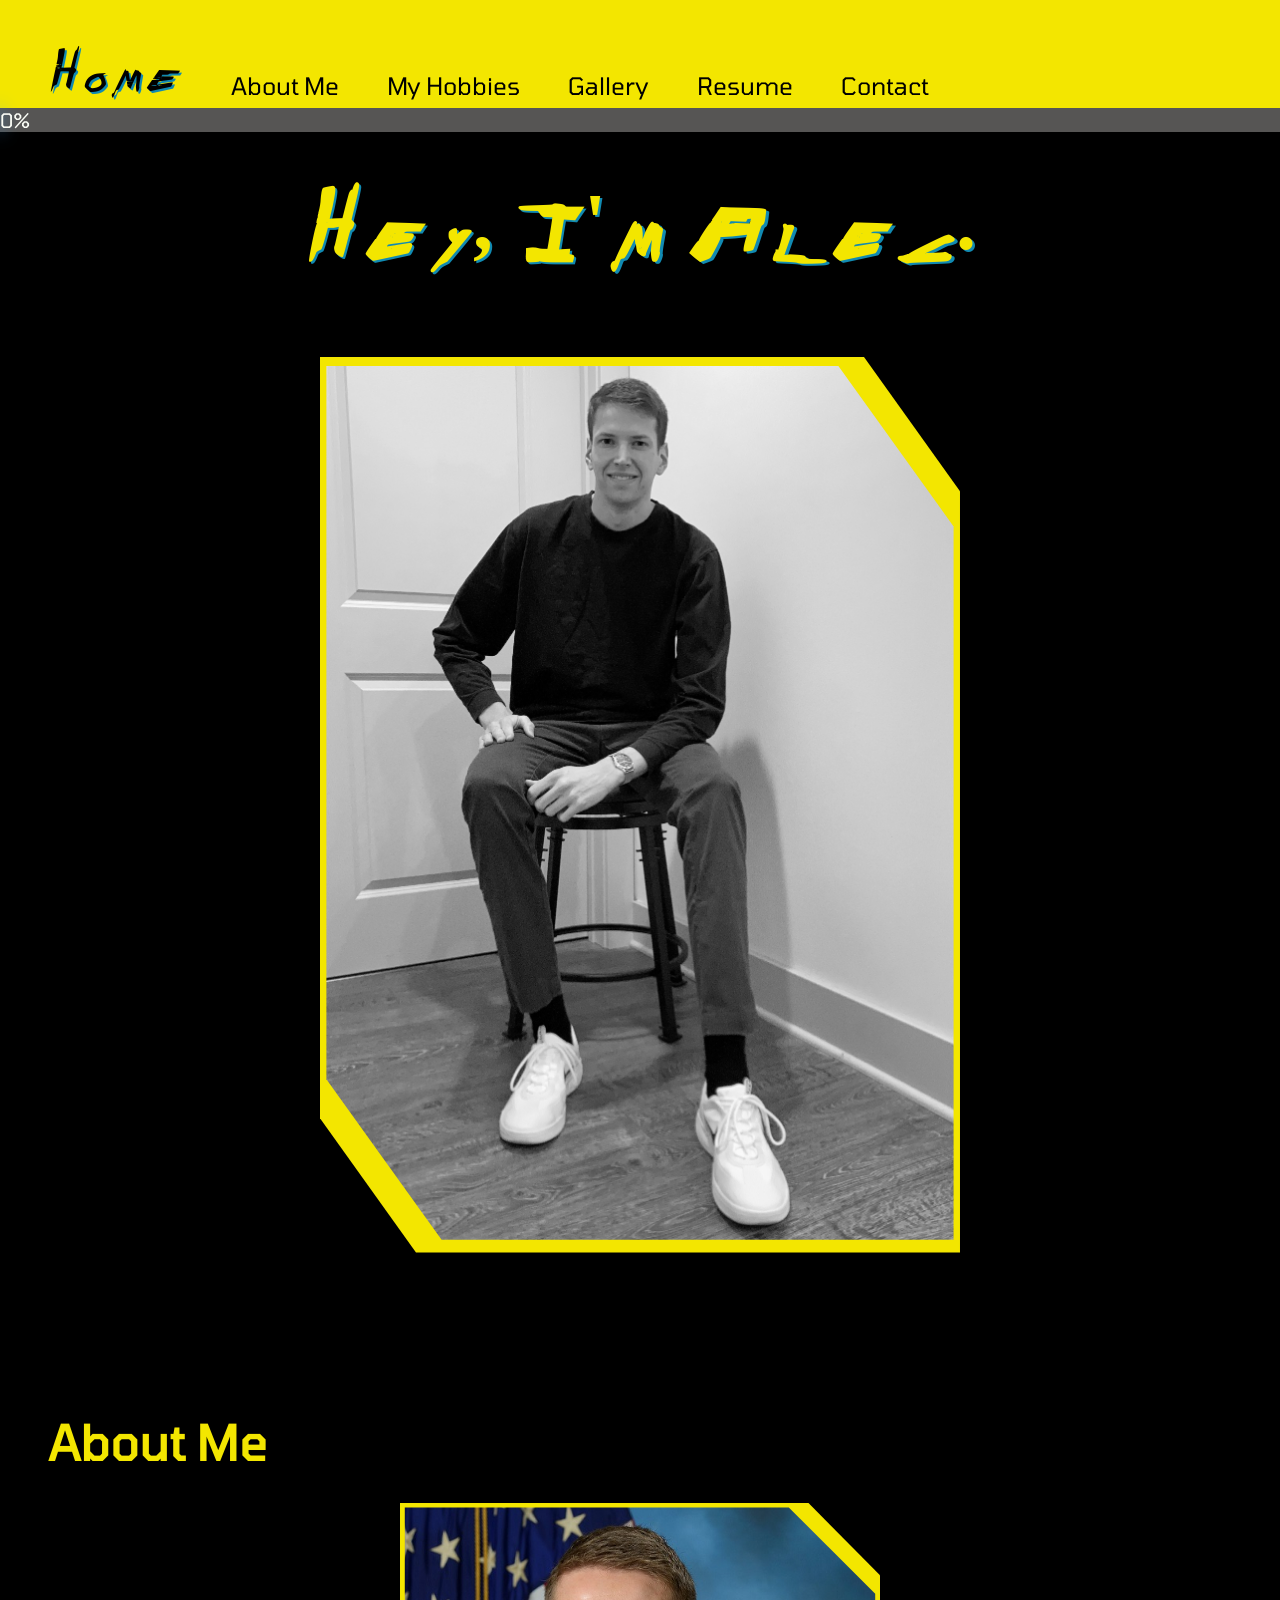
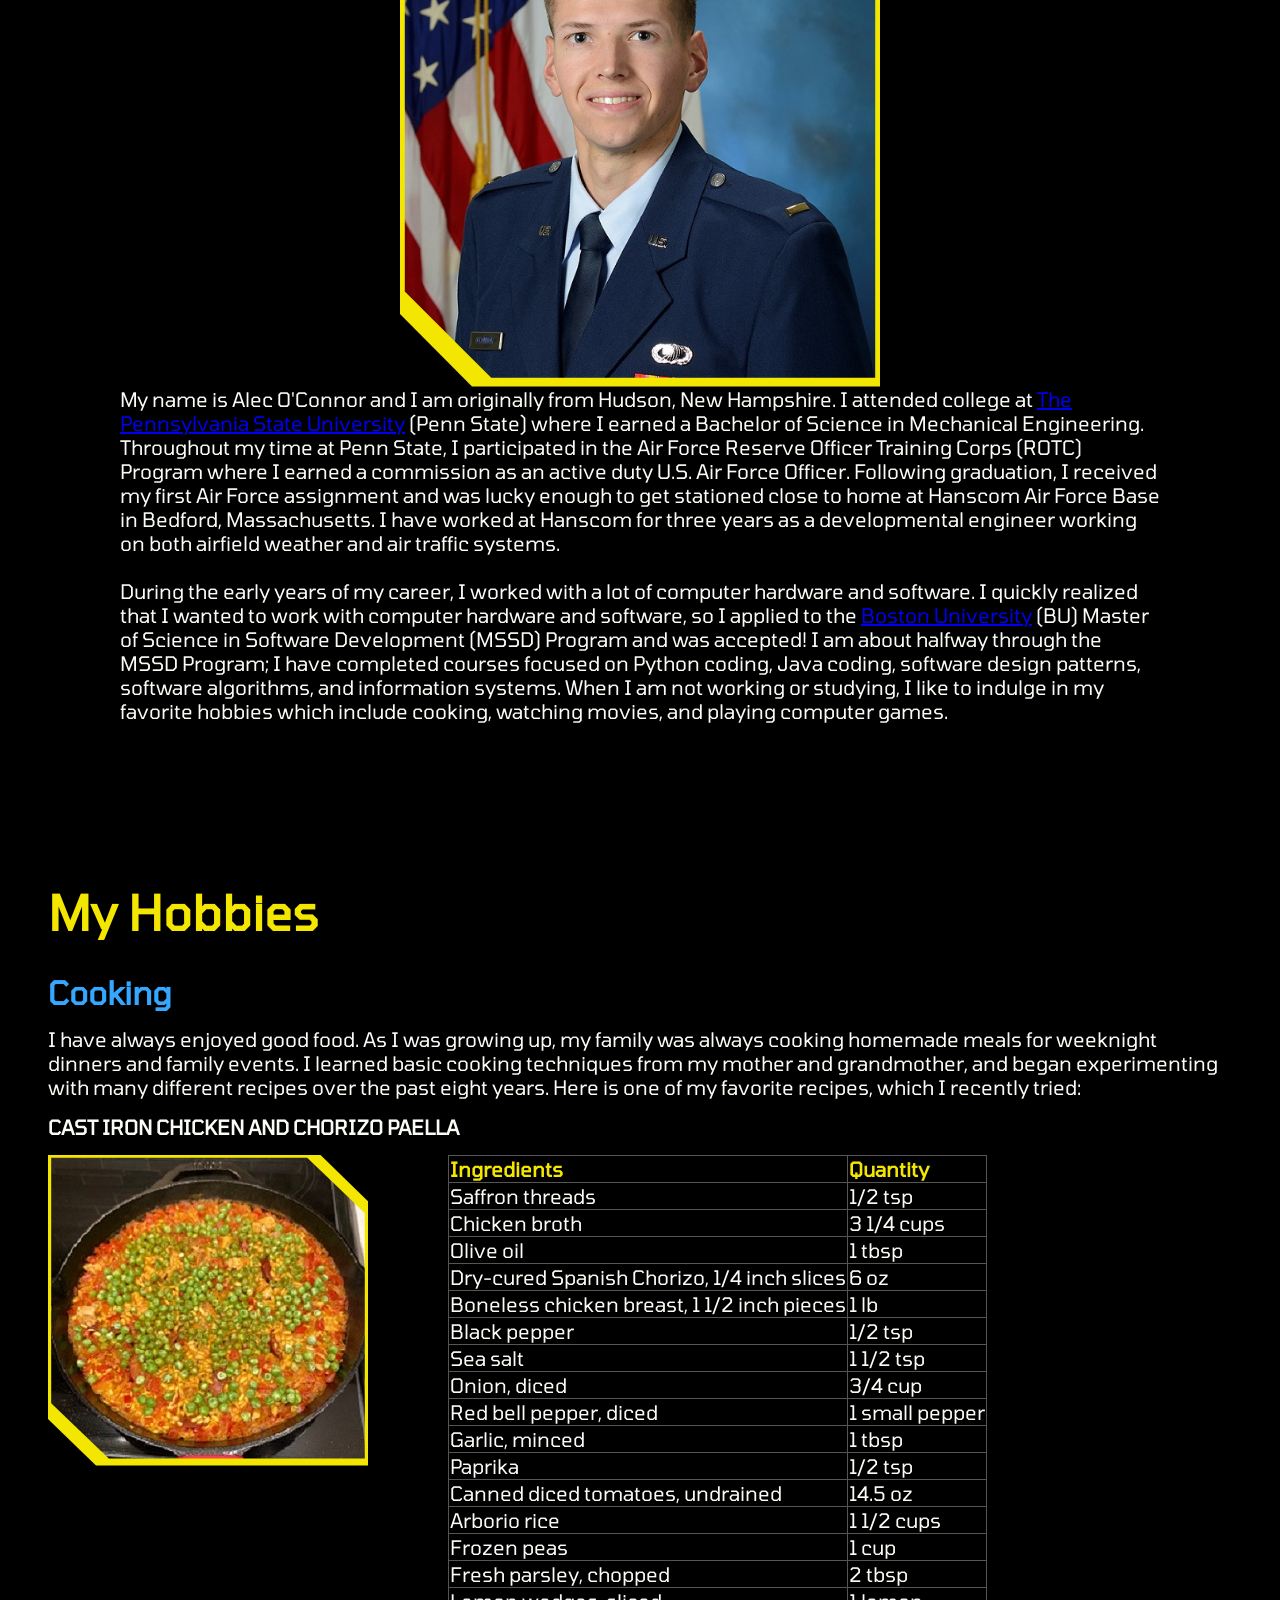
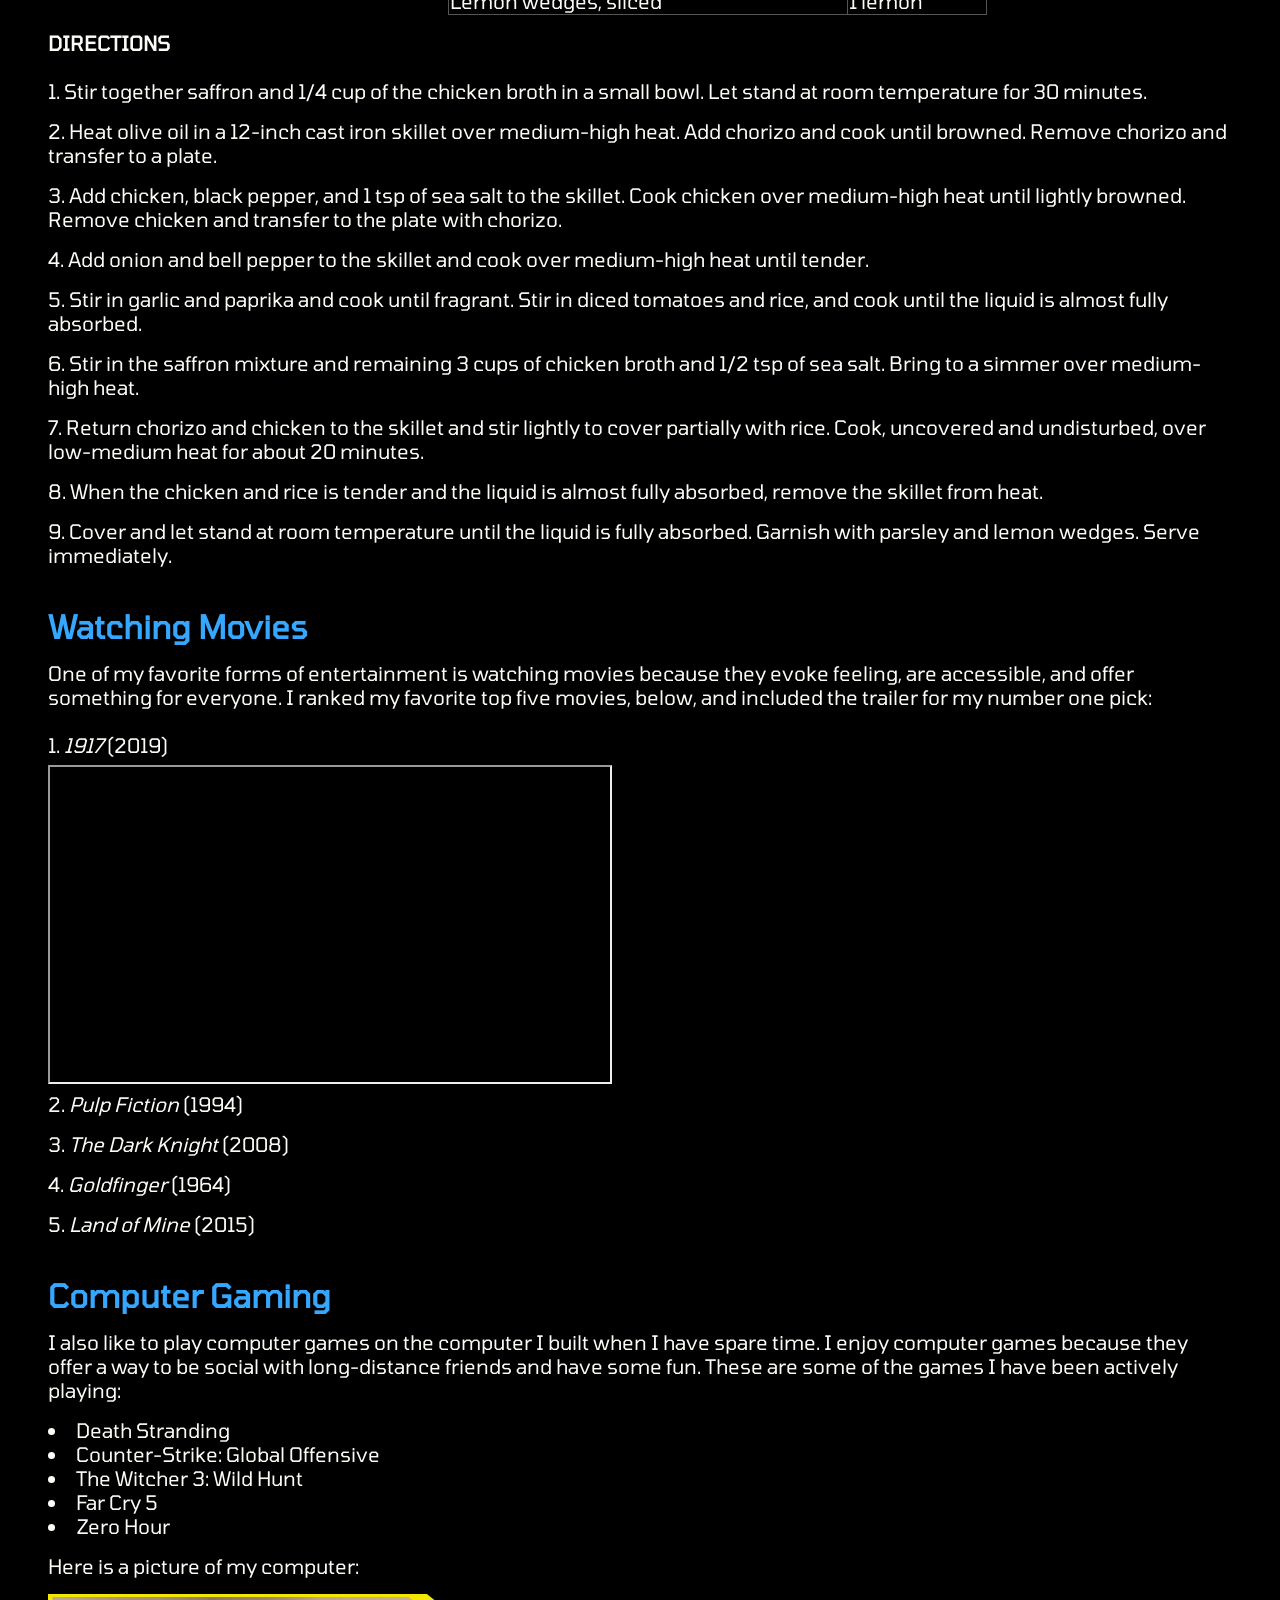
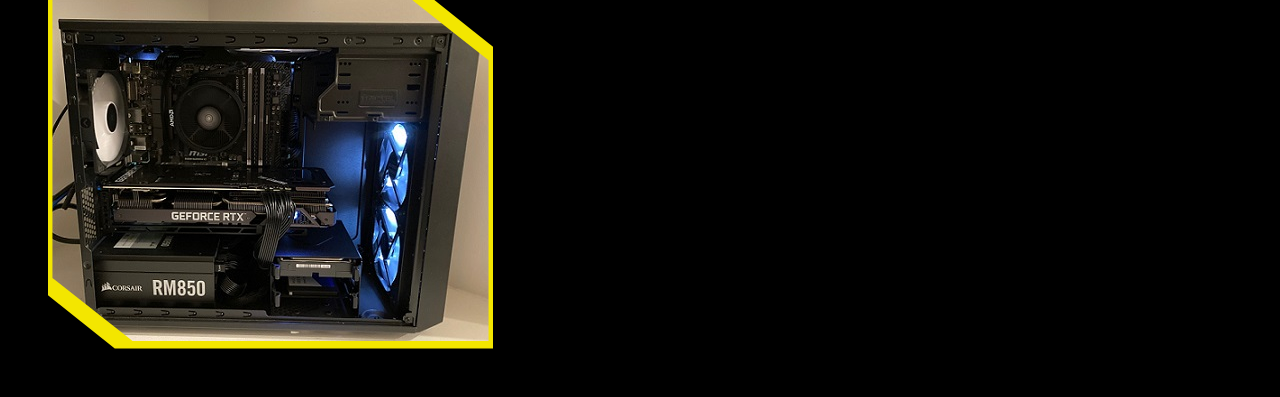
==== index.html @ 3d82aa45 "Github pages fix." ====
<!DOCTYPE html>
<html lang="en">
<head>
    <meta charset="UTF-8">
    <meta http-equiv="X-UA-Compatible" content="IE=edge">
    <meta name="viewport" content="width=device-width, initial-scale=1.0">
    <title>Alec's Website</title>
    <link href="style/stylesheet.css" rel="stylesheet">
    <script src="script/homescript.js" defer></script>
</head>
<body>
    <a id="home"></a>
    <header>
        <nav class="navContainer">
            <a id="homeNav" href="#home">Home</a>
            <a href="#aboutMe">About Me</a>
            <a href="#myHobbies">My Hobbies</a>
            <a href="gallery.html">Gallery</a>
            <a href="resume.html">Resume</a>
            <a href="contact.html">Contact</a>
        </nav>
        <div class="progressBar">
            <div class="progressBarInner">0%</div>
        </div>
    </header>
    <section class="titleContainer">
        <h1>Hey, I'm Alec.</h1>
        <figure class="polygon">
            <img id="alecIndex" class="clipped" src="images/alecindex.jpeg" alt="A picture of Alec on a barstool."/>
        </figure>
    </section>
    <section id="aboutMe">
        <article class="aboutMeContainer">
            <h2>About Me</h2>
            <figure class="polygon">
                <img id="alecAF" class="clipped" src="images/alecairforce.jpg" alt="Alec's official Air Force photo."/>
            </figure>
            <p>
                My name is Alec O'Connor and I am originally from Hudson, New Hampshire. 
                I attended college at <a href="https://www.psu.edu/">The Pennsylvania 
                State University</a> (Penn State) where I earned a Bachelor of Science in 
                Mechanical Engineering. Throughout my time at Penn State, I 
                participated in the Air Force Reserve Officer Training Corps (ROTC) 
                Program where I earned a commission as an active duty U.S. Air Force 
                Officer. Following graduation, I received my first Air Force assignment 
                and was lucky enough to get stationed close to home at Hanscom Air Force 
                Base in Bedford, Massachusetts. I have worked at Hanscom for three years 
                as a developmental engineer working on both airfield weather and air 
                traffic systems.
                <br><br>
                During the early years of my career, I worked with a lot of computer hardware 
                and software. I quickly realized that I wanted to work with computer 
                hardware and software, so I applied to the <a href="https://www.bu.edu/">
                Boston University</a> (BU) Master of Science in Software Development 
                (MSSD) Program and was accepted! I am about halfway through the MSSD 
                Program; I have completed courses focused on Python coding, Java coding, 
                software design patterns, software algorithms, and information systems. 
                When I am not working or studying, I like to indulge in my favorite 
                hobbies which include cooking, watching movies, and playing computer games.
            </p>
        </article>
    </section>
    <section class="hobbyContainer">
        <h2 id="myHobbies">My Hobbies</h2>
        <article class="cookingContainer">
            <h3>Cooking</h3>
            <p>
                I have always enjoyed good food. As I was growing up, my family was 
                always cooking homemade meals for weeknight dinners and family events. 
                I learned basic cooking techniques from my mother and grandmother, and 
                began experimenting with many different recipes over the past eight years. 
                Here is one of my favorite recipes, which I recently tried:
            </p>
            <h4>Cast Iron Chicken and Chorizo Paella</h4>
            <figure class="polygon">
                <img id="paella" class="clipped" src="images/paella.jpg" alt="Cast iron chicken and chorizo paella dish"/>
            </figure>
            <table>
                <thead>
                    <tr>
                        <th scope="col">Ingredients</th>
                        <th scope="col">Quantity</th>
                    </tr>
                </thead>
                <tbody>
                    <tr>
                        <td>Saffron threads</td>
                        <td>1/2 tsp</td>
                    </tr>
                    <tr>
                        <td>Chicken broth</td>
                        <td>3 1/4 cups</td>
                    </tr>
                    <tr>
                        <td>Olive oil</td>
                        <td>1 tbsp</td>
                    </tr>
                    <tr>
                        <td>Dry-cured Spanish Chorizo, 1/4 inch slices</td>
                        <td>6 oz</td>
                    </tr>
                    <tr>
                        <td>Boneless chicken breast, 1 1/2 inch pieces</td>
                        <td>1 lb</td>
                    </tr>
                    <tr>
                        <td>Black pepper</td>
                        <td>1/2 tsp</td>
                    </tr>
                    <tr>
                        <td>Sea salt</td>
                        <td>1 1/2 tsp</td>
                    </tr>
                    <tr>
                        <td>Onion, diced</td>
                        <td>3/4 cup</td>
                    </tr>
                    <tr>
                        <td>Red bell pepper, diced</td>
                        <td>1 small pepper</td>
                    </tr>
                    <tr>
                        <td>Garlic, minced</td>
                        <td>1 tbsp</td>
                    </tr>
                    <tr>
                        <td>Paprika</td>
                        <td>1/2 tsp</td>
                    </tr>
                    <tr>
                        <td>Canned diced tomatoes, undrained</td>
                        <td>14.5 oz</td>
                    </tr>
                    <tr>
                        <td>Arborio rice</td>
                        <td>1 1/2 cups</td>
                    </tr>
                    <tr>
                        <td>Frozen peas</td>
                        <td>1 cup</td>
                    </tr>
                    <tr>
                        <td>Fresh parsley, chopped</td>
                        <td>2 tbsp</td>
                    </tr>
                    <tr>
                        <td>Lemon wedges, sliced</td>
                        <td>1 lemon</td>
                    </tr>
                </tbody>
            </table>
            <h4>Directions</h4>
            <ol>
                <li>
                    Stir together saffron and 1/4 cup of the chicken broth in a 
                    small bowl. Let stand at room temperature for 30 minutes.
                </li>
                <li>
                    Heat olive oil in a 12-inch cast iron skillet over medium-high 
                    heat. Add chorizo and cook until browned. Remove chorizo and 
                    transfer to a plate.
                </li>
                <li>
                    Add chicken, black pepper, and 1 tsp of sea salt to the skillet. 
                    Cook chicken over medium-high heat until lightly browned. Remove 
                    chicken and transfer to the plate with chorizo.
                </li>
                <li>
                    Add onion and bell pepper to the skillet and cook over 
                    medium-high heat until tender.
                </li>
                <li>
                    Stir in garlic and paprika and cook until fragrant. Stir in 
                    diced tomatoes and rice, and cook until the liquid is almost 
                    fully absorbed.
                </li>
                <li>
                    Stir in the saffron mixture and remaining 3 cups of chicken 
                    broth and 1/2 tsp of sea salt. Bring to a simmer over 
                    medium-high heat.
                </li>
                <li>
                    Return chorizo and chicken to the skillet and stir lightly to 
                    cover partially with rice. Cook, uncovered and undisturbed, 
                    over low-medium heat for about 20 minutes.
                </li>
                <li>
                    When the chicken and rice is tender and the liquid is almost 
                    fully absorbed, remove the skillet from heat.
                </li>
                <li>
                    Cover and let stand at room temperature until the liquid is 
                    fully absorbed. Garnish with parsley and lemon wedges. 
                    Serve immediately.
                </li>
            </ol>
        </article>
        <article class="movieContainer">
            <h3>Watching Movies</h3>
            <p>
                One of my favorite forms of entertainment is watching movies because 
                they evoke feeling, are accessible, and offer something for everyone. 
                I ranked my favorite top five movies, below, and included the trailer 
                for my number one pick:
            </p>
            <ol>
                <li><i>1917</i> (2019)</li>
            </ol>
            <iframe width="560" height="315" src="https://www.youtube.com/embed/YqNYrYUiMfg" 
            title="YouTube video player" allow="accelerometer; autoplay; 
            clipboard-write; encrypted-media; gyroscope; picture-in-picture" 
            allowfullscreen>
            </iframe>
            <ol start="2">
                <li><i>Pulp Fiction</i> (1994)</li>
                <li><i>The Dark Knight</i> (2008)</li>
                <li><i>Goldfinger</i> (1964)</li>
                <li><i>Land of Mine</i> (2015)</li>
            </ol>
        </article>
        <article class="computerContainer">
            <h3>Computer Gaming</h3>
            <p class="indent">
                I also like to play computer games on the computer I built when I have 
                spare time. I enjoy computer games because they offer a way to be social 
                with long-distance friends and have some fun. These are some of the 
                games I have been actively playing:
            </p>
            <ul>
                <li>Death Stranding</li>
                <li>Counter-Strike: Global Offensive</li>
                <li>The Witcher 3: Wild Hunt</li>
                <li>Far Cry 5</li>
                <li>Zero Hour</li>
            </ul>
            <p>Here is a picture of my computer:</p>
            <figure class="polygon">
                <img id="computerImage" class="clipped" src="images/gamingpc.jpg" alt="Alec's gaming computer"/>
            </figure>
        </article>
    </section>
</body>
</html>
---- style/stylesheet.css ----
@font-face {
    src: url(../fonts/Cyberpunk.ttf);
    font-family: cyberpunk;
}

@font-face {
    src: url(../fonts/Tomorrow-Regular.ttf);
    font-family: tomorrow;
}

:root {
    /* CSS HEX */
    --pantone: #F3E600;
    --davys-grey: #565554;
    --baby-powder: #fafdf6;
    --black: #000000;
    --blue-jeans: #35a7ff;
    --blue-ncs: #118ab2;
}

body{
    font-family: tomorrow;
    font-size: 1.25rem;
    margin: 0rem;
    padding: 0rem;
    background-color:var(--black);
    color: var(--baby-powder);
}

h1 {
    font-size: 5rem;
    font-family: cyberpunk;
    color: var(--pantone);
    text-shadow: 0.15rem 0.15rem var(--blue-ncs);
    margin: 0rem;
    padding: 0rem;
    
}

h2{
    font-size: 3rem;
    font-family: tomorrow;
    color:var(--pantone);
    margin: 0rem 0rem 0rem 3rem;
    padding: 0rem;
}

h3 {
    font-size: 2rem;
    color: var(--blue-jeans);
}

h4 {
    font-size: 1.25rem;
    color: var(--baby-powder);
    text-transform: uppercase;
}

p {
   font-size: 1.25rem;
   margin: 0rem;
   padding: 0rem; 
}

header{
    position: fixed;
    top: 0rem;
    width: 100%;
    margin: 0rem;
    padding: 0rem;
    z-index: 1;
}

.navContainer {
    display: flex;
    flex-direction: row;
    flex-wrap: wrap;
    justify-content: flex-start;
    align-items: flex-end;
    gap: 1rem;
    background-color: var(--pantone);
    margin: 0rem;
    padding: 2rem 0rem 0rem 2rem;
}

nav>a {
    font-size: 1.5rem;
    color: black;
    background-color: var(--pantone);
    text-decoration: none;
    margin: 0rem;
    padding: 0.5rem 1rem 0.5rem 1rem;
}

.navContainer>a:hover{
    background-color: var(--black);
    color: var(--baby-powder);
}

#homeNav {
    font-family: cyberpunk;
    font-size: 3rem;
    color: var(--black);
    text-shadow: 0.10rem 0.10rem var(--blue-ncs);
}

#homeNav:hover {
    background-color: var(--black);
    color: var(--pantone);
    text-shadow: 0.10rem 0.10rem var(--blue-ncs);
}

.titleContainer {
    display: flex;
    flex-direction: column;
    flex-wrap: wrap;
    align-items: center;
    justify-content: center;
    align-content: center;
    margin: 1rem 3rem 0rem 3rem;
    padding: 0rem;
}

.titleContainer>h1 {
    margin: 5rem 0rem 5rem 0rem;
    padding: 5rem 0rem 0rem 0rem;
}

#alecIndex {
    max-width: 40rem;
    height: auto;
    margin: 0rem;
    padding: 0rem;
}

.polygon {
    margin: 0rem;
    padding: 0rem;
    background: var(--pantone);
    clip-path: polygon(0 0, 85% 0, 100% 15%, 100% 100%, 15% 100%, 0 85%);
}

.clipped {
    clip-path: polygon(1% 1%, 81% 1%, 99% 19%, 99% 99%, 19% 99%, 1% 81%);
    border: 0rem solid var(--pantone);
}

.aboutMeContainer {
    display: flex;
    flex-direction: row;
    flex-wrap: wrap;
    justify-content: space-around;
    align-items: center;
    margin: 0rem 3rem 0rem 3rem;
    padding: 0rem 0rem 0rem 0rem;
}

.aboutMeContainer>h2 {
    flex-basis: 100%;
    margin: 0rem 0rem 2rem 0rem;
    padding: 10rem 0rem 0rem 0rem;
}

.aboutMeContainer>p {
    flex-basis: 65rem;
}

#alecAF {
    max-width: 30rem;
    height: auto;
}

.hobbyContainer {
    margin: 0rem;
    padding: 0rem;
}

.hobbyContainer>h2 {
    margin: 0rem 3rem 2rem 3rem;
    padding: 10rem 0rem 0rem 0rem;
}

.cookingContainer {
    display: flex;
    flex-direction: row;
    flex-wrap: wrap;
    align-items: flex-start;
    justify-content: flex-start;
    gap: 0rem 5rem;
    margin: 2rem 3rem 0rem 3rem;
    padding: 0rem;
}

.cookingContainer>h3 {
    flex-basis: 100%;
    margin: 0rem 0rem 0rem 0rem;
    padding: 0rem;
}

.cookingContainer>p {
    margin: 1rem 0rem 0rem 0rem;
    padding: 0rem;
}

.cookingContainer>h4 {
    flex-basis: 100%;
    margin: 1rem 0rem 1rem 0rem;
    padding: 0rem;
}

.cookingContainer>ol {
    margin: 0rem;
    padding: 0rem;
    list-style-position: inside;
}

ol>li {
    margin: 0rem;
    padding: 0.5rem 0rem 0.5rem 0rem;
}

#paella{
    height: auto;
    margin: 0rem 0rem 0rem 0rem;
    padding: 0rem 0rem 0rem 0rem;
}

table {
    border-collapse: collapse;
    margin: 0rem;
    padding: 0rem;
}

th {
    text-align: left;
    table-layout: fixed;
    border-collapse: collapse;
    color: var(--pantone);
    border: 1px solid var(--davys-grey);
}

td {
    table-layout: fixed;
    border-collapse: collapse;
    border: 1px solid var(--davys-grey);
}

.movieContainer {
    display: flex;
    flex-direction: column;
    flex-wrap: wrap;
    align-items: flex-start;
    justify-content: flex-start;
    margin: 2rem 3rem 0rem 3rem;
    padding: 0rem;
}

.movieContainer>h3 {
    margin: 0rem;
    padding: 0rem;
}

.movieContainer>p {
    margin: 1rem 0rem 1rem 0rem;
    padding: 0rem;
}

.movieContainer>ol {
    margin: 0rem;
    padding: 0rem;
    list-style-position: inside;
}

.computerContainer {
    display: flex;
    flex-direction: column;
    flex-wrap: wrap;
    align-items: flex-start;
    justify-content: flex-start;
    margin: 2rem 3rem 3rem 03rem;
    padding: 0rem;
}

.computerContainer>h3 {
    margin: 0rem;
    padding: 0rem;
}

.computerContainer>p {
    margin: 1rem 0rem 1rem 0rem;
    padding: 0rem;
}

.computerContainer>ul {
    margin: 0rem;
    padding: 0rem;
    list-style-position: inside;
}

#computerImage {
    height: auto;
    margin: 0rem 0rem 0rem 0rem;
    padding: 0rem 0rem 0rem 0rem;
}

.resumeContainer {
    margin: 0rem;
    padding: 0rem;
}

.resumeContainer>h2 {
    margin: 0rem 3rem 2rem 3rem;
    padding: 10rem 0rem 0rem 0rem;
}

.resumeContainer h3 {
    margin: 0rem 0rem 1rem 0rem;
    padding: 0rem;
}

.resumeContainer ul {
    margin: 0rem 0rem 0rem 1rem;
    padding: 0rem;
}

.resumeContainer li {
    margin: 0rem;
    padding: 0.5rem 0rem 0.5rem 0rem;
}

.sectionContainer {
    margin: 2rem 3rem 3rem 03rem;
    padding: 0rem;
}

.educationBox {
    display: flex;
    justify-content: space-between;
    flex-basis: 50%;
    margin: 1rem 0rem 0rem 0rem;
    padding: 0rem;
}

.experienceBox {
    display: flex;
    justify-content: space-between;
    align-items: flex-end;
    flex-basis: 50%;
    margin: 1rem 0rem 0rem 0rem;
    padding: 0rem;
}

.leadershipBox {
    display: flex;
    justify-content: space-between;
    align-items: flex-end;
    flex-basis: 50%;
    margin: 1rem 0rem 0rem 0rem;
    padding: 0rem;
}

.skillsBox {
    display: flex;
    justify-content: space-between;
    align-items: flex-end;
    flex-basis: 50%;
    margin: 1rem 0rem 0rem 0rem;
    padding: 0rem;
}

.honorsBox {
    display: flex;
    justify-content: space-between;
    align-items: flex-end;
    flex-basis: 50%;
    margin: 1rem 0rem 0rem 0rem;
    padding: 0rem;
}

.honorsBox p {
    text-align: right;
    line-height: 2.5rem;
    margin: 0rem;
    padding: 0;
}

.formContainer {
    display: flex;
    flex-direction: column;
    justify-content: flex-start;
    margin: 0rem 3rem 3rem 3rem;
    padding: 0rem;
}

.formContainer>h2{
    margin: 0rem 3rem 0rem 0rem;
    padding: 10rem 0rem 0rem 0rem;
}

.formContainer>label {
    font-size: 2rem;
    color: var(--blue-jeans);
    margin: 2rem 0rem 0.5rem 0rem;
    padding: 0rem 0rem 0rem 0rem;
}

.formContainer p {
    margin: 0rem;
    padding: 0rem;
}

.formContainer input {
    color: var(--baby-powder);
    font-family: tomorrow;
    height: 3rem;
    width: 20rem;
    font-size: 1.25rem;
    background-color: var(--davys-grey);
    margin: 0rem 0rem 0rem 0rem;
    padding: 0rem 0rem 0rem 0rem;
}

.formContainer textarea {
    color: var(--baby-powder);
    font-family: tomorrow;
    font-size: 1.25rem;
    background-color: var(--davys-grey);
    margin: 0rem 0rem 0rem 0rem;
    padding: 0rem 0rem 0rem 0rem;
}

.formContainer button {
    cursor: pointer;
    font-size: 2rem;
    flex-basis: 2.5rem;
    max-width: 10rem;
    margin: 2rem 0rem 0rem 0rem;
    padding: 0rem 0rem 0rem 0rem;
}

#app {
    margin: 10rem 3rem 3rem 3rem;
    padding: 0rem;
}

#app h2 {
    margin: 0rem;
    padding: 0rem;
}

.petsContainer {
    display: flex;
    flex-direction: row;
    flex-wrap: wrap;
    justify-content: space-around;
}

.petsContainer h3{
    width: 100%;
    margin: 2rem 0rem 0rem 0rem;
    padding: 0rem;
}

.petsContainer h4{
    width: 100%;
    margin: 1rem 0rem 1rem 0rem;
    padding: 0rem;
}

.petBox div {
    flex-basis: 50%;
}

.petsContainer figure{
    max-width: 37.5rem;
    height: auto;
}

.petBox img{
    max-width: 37.5rem;
    height: auto;
    cursor: pointer;
}

.petBox figcaption {
    flex-basis: 15rem;
    text-align: center;
}

.fade-enter-active, .fade-leave-active {
    transition: opacity 1s;
}

.fade-enter, .fade-leave-to {
    opacity: 0;
}

.progressBar {
    position: absolute;
    width: 100%;
    background-color: var(--davys-grey);
}

.progressBarInner {
    position: relative;
    width: 0%;
    padding: 0rem;
    background-color: var(--blue-jeans);
    color: var(--baby-powder);
    box-shadow: 0rem 0rem 1rem 0.08rem var(--blue-jeans);
}





/*Media Query 1*/
@media (max-width: 946px) {

    @font-face {
        src: url(../fonts/Cyberpunk.ttf);
        font-family: cyberpunk;
    }

    @font-face {
        src: url(../fonts/Tomorrow-Regular.ttf);
        font-family: tomorrow;
    }
    
    :root {
        /* CSS HEX */
        --pantone: #F3E600;
        --davys-grey: #565554;
        --baby-powder: #fafdf6;
        --black: #000000;
        --blue-jeans: #35a7ff;
        --blue-ncs: #118ab2;
    }
    
    body{
        font-family: tomorrow;
        font-size: 1rem;
        margin: 0rem;
        padding: 0rem;
        background-color:var(--black);
        color: var(--baby-powder);
    }
    
    h1 {
        font-size: 4rem;
        font-family: cyberpunk;
        color: var(--pantone);
        text-shadow: 0.15rem 0.15rem var(--blue-ncs);
        margin: 0rem;
        padding: 0rem;
        
    }
    
    h2{
        font-size: 2rem;
        font-family: tomorrow;
        color:var(--pantone);
        margin: 0rem 0rem 0rem 3rem;
        padding: 0rem;
    }
    
    h3 {
        font-size: 1.5rem;
        color: var(--blue-jeans);
    }
    
    h4 {
        font-size: 1rem;
        color: var(--baby-powder);
        text-transform: uppercase;
    }
    
    p {
       font-size: 1rem;
       margin: 0rem;
       padding: 0rem; 
    }
    
    header{
        position: fixed;
        top: 0rem;
        width: 100%;
        margin: 0rem;
        padding: 0rem;
        z-index: 1;
    }
    
    .navContainer {
        display: flex;
        flex-direction: row;
        flex-wrap: wrap;
        justify-content: flex-start;
        align-items: flex-end;
        gap: 1rem;
        background-color: var(--pantone);
        margin: 0rem;
        padding: 1rem 0rem 0rem 3rem;
    }
    
    nav>a {
        font-size: 1.25rem;
        color: black;
        background-color: var(--pantone);
        text-decoration: none;
        margin: 0rem;
        padding: 0.5rem 0.25rem 0.5rem 0.25rem;
    }
    
    .navContainer>a:hover{
        background-color: var(--black);
        color: var(--baby-powder);
    }
    
    #homeNav {
        font-family: cyberpunk;
        font-size: 2rem;
        color: var(--black);
        text-shadow: 0.10rem 0.10rem var(--blue-ncs);
    }
    
    #homeNav:hover {
        background-color: var(--black);
        color: var(--pantone);
        text-shadow: 0.10rem 0.10rem var(--blue-ncs);
    }
    
    .titleContainer {
        display: flex;
        flex-direction: column;
        flex-wrap: wrap;
        align-items: center;
        justify-content: center;
        align-content: center;
        margin: 1rem 3rem 0rem 3rem;
        padding: 0rem;
    }
    
    .titleContainer>h1 {
        margin: 5rem 0rem 5rem 0rem;
        padding: 5rem 0rem 0rem 0rem;
    }
    
    #alecIndex {
        max-width: 40rem;
        height: auto;
        margin: 0rem;
        padding: 0rem;
    }
    
    .polygon {
        margin: 0rem;
        padding: 0rem;
        background: var(--pantone);
        clip-path: polygon(0 0, 85% 0, 100% 15%, 100% 100%, 15% 100%, 0 85%);
    }
    
    .clipped {
        clip-path: polygon(1% 1%, 81% 1%, 99% 19%, 99% 99%, 19% 99%, 1% 81%);
        border: 0rem solid var(--pantone);
    }
    
    .aboutMeContainer {
        display: flex;
        flex-direction: row;
        flex-wrap: wrap;
        justify-content: space-around;
        align-items: center;
        margin: 0rem 3rem 0rem 3rem;
        padding: 0rem 0rem 0rem 0rem;
    }
    
    .aboutMeContainer>h2 {
        flex-basis: 100%;
        margin: 0rem 0rem 2rem 0rem;
        padding: 10rem 0rem 0rem 0rem;
    }
    
    .aboutMeContainer>p {
        margin-top: 1rem;
        flex-basis: 65rem;
    }
    
    #alecAF {
        max-width: 30rem;
        height: auto;
    }
    
    .hobbyContainer {
        margin: 0rem;
        padding: 0rem;
    }
    
    .hobbyContainer>h2 {
        margin: 0rem 3rem 2rem 3rem;
        padding: 10rem 0rem 0rem 0rem;
    }
    
    .cookingContainer {
        display: flex;
        flex-direction: row;
        flex-wrap: wrap;
        align-items: flex-start;
        justify-content: flex-start;
        gap: 0rem 5rem;
        margin: 2rem 3rem 0rem 3rem;
        padding: 0rem;
    }
    
    .cookingContainer>h3 {
        flex-basis: 100%;
        margin: 0rem 0rem 0rem 0rem;
        padding: 0rem;
    }
    
    .cookingContainer>p {
        margin: 1rem 0rem 0rem 0rem;
        padding: 0rem;
    }
    
    .cookingContainer>h4 {
        flex-basis: 100%;
        margin: 1rem 0rem 1rem 0rem;
        padding: 0rem;
    }
    
    .cookingContainer>ol {
        margin: 0rem;
        padding: 0rem;
        list-style-position: inside;
    }
    
    ol>li {
        margin: 0rem;
        padding: 0.5rem 0rem 0.5rem 0rem;
    }
    
    #paella{
        height: auto;
        margin: 0rem 0rem 0rem 0rem;
        padding: 0rem 0rem 0rem 0rem;
    }
    
    table {
        border-collapse: collapse;
        margin: 0rem;
        padding: 0rem;
    }

    th {
        text-align: left;
        table-layout: fixed;
        border-collapse: collapse;
        color: var(--pantone);
        border: 1px solid var(--davys-grey);
    }
    
    td {
        table-layout: fixed;
        border-collapse: collapse;
        border: 1px solid var(--davys-grey);
    }
    
    .movieContainer {
        display: flex;
        flex-direction: column;
        flex-wrap: wrap;
        align-items: flex-start;
        justify-content: flex-start;
        margin: 2rem 3rem 0rem 3rem;
        padding: 0rem;
    }
    
    .movieContainer>h3 {
        margin: 0rem;
        padding: 0rem;
    }
    
    .movieContainer>p {
        margin: 1rem 0rem 1rem 0rem;
        padding: 0rem;
    }
    
    .movieContainer>ol {
        margin: 0rem;
        padding: 0rem;
        list-style-position: inside;
    }
    
    .computerContainer {
        display: flex;
        flex-direction: column;
        flex-wrap: wrap;
        align-items: flex-start;
        justify-content: flex-start;
        margin: 2rem 3rem 3rem 03rem;
        padding: 0rem;
    }
    
    .computerContainer>h3 {
        margin: 0rem;
        padding: 0rem;
    }
    
    .computerContainer>p {
        margin: 1rem 0rem 1rem 0rem;
        padding: 0rem;
    }
    
    .computerContainer>ul {
        margin: 0rem;
        padding: 0rem;
        list-style-position: inside;
    }
    
    #computerImage {
        height: auto;
        margin: 0rem 0rem 0rem 0rem;
        padding: 0rem 0rem 0rem 0rem;
    }
    
    .resumeContainer {
        margin: 0rem;
        padding: 0rem;
    }
    
    .resumeContainer>h2 {
        margin: 0rem 3rem 2rem 3rem;
        padding: 10rem 0rem 0rem 0rem;
    }
    
    .resumeContainer h3 {
        margin: 0rem 0rem 1rem 0rem;
        padding: 0rem;
    }
    
    .resumeContainer ul {
        margin: 0rem 0rem 0rem 1rem;
        padding: 0rem;
    }
    
    .resumeContainer li {
        margin: 0rem;
        padding: 0.5rem 0rem 0.5rem 0rem;
    }
    
    .sectionContainer {
        margin: 2rem 3rem 3rem 03rem;
        padding: 0rem;
    }
    
    .educationBox {
        display: flex;
        justify-content: space-between;
        flex-basis: 50%;
        margin: 1rem 0rem 0rem 0rem;
        padding: 0rem;
    }
    
    .experienceBox {
        display: flex;
        justify-content: space-between;
        align-items: flex-end;
        flex-basis: 50%;
        margin: 1rem 0rem 0rem 0rem;
        padding: 0rem;
    }
    
    .leadershipBox {
        display: flex;
        justify-content: space-between;
        align-items: flex-end;
        flex-basis: 50%;
        margin: 1rem 0rem 0rem 0rem;
        padding: 0rem;
    }
    
    .skillsBox {
        display: flex;
        justify-content: space-between;
        align-items: flex-end;
        flex-basis: 50%;
        margin: 1rem 0rem 0rem 0rem;
        padding: 0rem;
    }
    
    .honorsBox {
        display: flex;
        justify-content: space-between;
        align-items: flex-end;
        flex-basis: 50%;
        margin: 1rem 0rem 0rem 0rem;
        padding: 0rem;
    }
    
    .honorsBox p {
        text-align: right;
        line-height: 2.5rem;
        margin: 0rem;
        padding: 0;
    }
    
    .formContainer {
        display: flex;
        flex-direction: column;
        justify-content: flex-start;
        margin: 0rem 3rem 3rem 3rem;
        padding: 0rem;
    }
    
    .formContainer>h2{
        font-size: 2rem;
        margin: 0rem 3rem 0rem 0rem;
        padding: 10rem 0rem 0rem 0rem;
    }
    
    .formContainer>label {
        font-size: 1.5rem;
        color: var(--blue-jeans);
        margin: 1rem 0rem 0.5rem 0rem;
        padding: 0rem 0rem 0rem 0rem;
    }
    
    .formContainer p {
        margin: 0rem;
        padding: 0rem;
    }
    
    .formContainer input {
        color: var(--baby-powder);
        font-family: tomorrow;
        height: 2rem;
        width: 20rem;
        font-size: 1rem;
        background-color: var(--davys-grey);
        margin: 0rem 0rem 0rem 0rem;
        padding: 0rem 0rem 0rem 0rem;
    }
    
    .formContainer textarea {
        color: var(--baby-powder);
        font-family: tomorrow;
        font-size: 1rem;
        background-color: var(--davys-grey);
        width: 25rem;
        margin: 0rem 0rem 0rem 0rem;
        padding: 0rem 0rem 0rem 0rem;
    }
    
    .formContainer button {
        cursor: pointer;
        font-size: 1.5rem;
        flex-basis: 2.5rem;
        max-width: 8rem;
        margin: 2rem 0rem 0rem 0rem;
        padding: 0rem 0rem 0rem 0rem;
    }
    
    #app {
        margin: 10rem 3rem 3rem 3rem;
        padding: 0rem;
    }
    
    #app h2 {
        margin: 0rem;
        padding: 0rem;
    }
    
    .petsContainer {
        display: flex;
        flex-direction: row;
        flex-wrap: wrap;
        justify-content: space-around;
    }
    
    .petsContainer h3{
        width: 100%;
        margin: 2rem 0rem 0rem 0rem;
        padding: 0rem;
    }
    
    .petsContainer h4{
        width: 100%;
        margin: 1rem 0rem 1rem 0rem;
        padding: 0rem;
    }
    
    .petBox div {
        flex-basis: 50%;
    }
    
    .petsContainer figure{
        max-width: 37.5rem;
        height: auto;
    }
    
    .petBox img{
        max-width: 25rem;
        height: auto;
        cursor: pointer;
    }
    
    .petBox figcaption {
        flex-basis: 15rem;
        text-align: center;
    }
    
    .fade-enter-active, .fade-leave-active {
        transition: opacity 1s;
    }

    .fade-enter, .fade-leave-to {
        opacity: 0;
    }
    
    .progressBar {
        position: absolute;
        width: 100%;
        background-color: var(--davys-grey);
    }
    
    .progressBarInner {
        position: relative;
        width: 0%;
        padding: 0rem;
        background-color: var(--blue-jeans);
        color: var(--baby-powder);
        box-shadow: 0rem 0rem 1rem 0.08rem var(--blue-jeans);
    }
}





/*Media Query 2*/
@media (max-width: 689px) {

    @font-face {
        src: url(../fonts/Cyberpunk.ttf);
        font-family: cyberpunk;
    }

    @font-face {
        src: url(../fonts/Tomorrow-Regular.ttf);
        font-family: tomorrow;
    }
    
    :root {
        /* CSS HEX */
        --pantone: #F3E600;
        --davys-grey: #565554;
        --baby-powder: #fafdf6;
        --black: #000000;
        --blue-jeans: #35a7ff;
        --blue-ncs: #118ab2;
    }
    
    body{
        font-family: tomorrow;
        font-size: 1rem;
        margin: 0rem;
        padding: 0rem;
        background-color:var(--black);
        color: var(--baby-powder);
    }
    
    h1 {
        font-size: 3rem;
        font-family: cyberpunk;
        color: var(--pantone);
        text-shadow: 0.15rem 0.15rem var(--blue-ncs);
        margin: 0rem;
        padding: 0rem;
        
    }
    
    h2{
        font-size: 1.5rem;
        font-family: tomorrow;
        color:var(--pantone);
        margin: 0rem 0rem 0rem 3rem;
        padding: 0rem;
    }
    
    h3 {
        font-size: 1.25rem;
        color: var(--blue-jeans);
    }
    
    h4 {
        font-size: 1rem;
        color: var(--baby-powder);
        text-transform: uppercase;
    }
    
    p {
       font-size: 1rem;
       margin: 0rem;
       padding: 0rem; 
    }
    
    header{
        position: fixed;
        top: 0rem;
        width: 100%;
        margin: 0rem;
        padding: 0rem;
        z-index: 1;
    }
    
    .navContainer {
        display: flex;
        flex-direction: row;
        flex-wrap: wrap;
        justify-content: flex-start;
        align-items: flex-end;
        gap: 1rem;
        background-color: var(--pantone);
        margin: 0rem;
        padding: 1rem 0rem 0rem 1rem;
    }
    
    nav>a {
        font-size: 1rem;
        color: black;
        background-color: var(--pantone);
        text-decoration: none;
        margin: 0rem;
        padding: 0.5rem 0rem 0.5rem 0rem;
    }
    
    .navContainer>a:hover{
        background-color: var(--black);
        color: var(--baby-powder);
    }
    
    #homeNav {
        font-family: cyberpunk;
        font-size: 1.5rem;
        color: var(--black);
        text-shadow: 0.10rem 0.10rem var(--blue-ncs);
    }
    
    #homeNav:hover {
        background-color: var(--black);
        color: var(--pantone);
        text-shadow: 0.10rem 0.10rem var(--blue-ncs);
    }
    
    .titleContainer {
        display: flex;
        flex-direction: column;
        flex-wrap: wrap;
        align-items: center;
        justify-content: center;
        align-content: center;
        margin: 1rem 3rem 0rem 3rem;
        padding: 0rem;
    }
    
    .titleContainer>h1 {
        margin: 5rem 0rem 5rem 0rem;
        padding: 5rem 0rem 0rem 0rem;
    }
    
    #alecIndex {
        max-width: 30rem;
        height: auto;
        margin: 0rem;
        padding: 0rem;
    }
    
    .polygon {
        margin: 0rem;
        padding: 0rem;
        background: var(--pantone);
        clip-path: polygon(0 0, 85% 0, 100% 15%, 100% 100%, 15% 100%, 0 85%);
    }
    
    .clipped {
        clip-path: polygon(1% 1%, 81% 1%, 99% 19%, 99% 99%, 19% 99%, 1% 81%);
        border: 0rem solid var(--pantone);
    }
    
    .aboutMeContainer {
        display: flex;
        flex-direction: row;
        flex-wrap: wrap;
        justify-content: space-around;
        align-items: center;
        margin: 0rem 3rem 0rem 3rem;
        padding: 0rem 0rem 0rem 0rem;
    }
    
    .aboutMeContainer>h2 {
        flex-basis: 100%;
        margin: 0rem 0rem 2rem 0rem;
        padding: 10rem 0rem 0rem 0rem;
    }
    
    .aboutMeContainer>p {
        margin-top:1rem;
        flex-basis: 65rem;
    }
    
    #alecAF {
        max-width: 30rem;
        height: auto;
    }
    
    .hobbyContainer {
        margin: 0rem;
        padding: 0rem;
    }
    
    .hobbyContainer>h2 {
        margin: 0rem 3rem 2rem 3rem;
        padding: 10rem 0rem 0rem 0rem;
    }
    
    .cookingContainer {
        display: flex;
        flex-direction: row;
        flex-wrap: wrap;
        align-items: flex-start;
        justify-content: flex-start;
        gap: 0rem 5rem;
        margin: 2rem 3rem 0rem 3rem;
        padding: 0rem;
    }
    
    .cookingContainer>h3 {
        flex-basis: 100%;
        margin: 0rem 0rem 0rem 0rem;
        padding: 0rem;
    }
    
    .cookingContainer>p {
        margin: 1rem 0rem 0rem 0rem;
        padding: 0rem;
    }
    
    .cookingContainer>h4 {
        flex-basis: 100%;
        margin: 1rem 0rem 1rem 0rem;
        padding: 0rem;
    }
    
    .cookingContainer>ol {
        margin: 0rem;
        padding: 0rem;
        list-style-position: inside;
    }
    
    ol>li {
        margin: 0rem;
        padding: 0.5rem 0rem 0.5rem 0rem;
    }
    
    #paella{
        height: auto;
        margin: 0rem 0rem 0rem 0rem;
        padding: 0rem 0rem 0rem 0rem;
    }
    
    table {
        border-collapse: collapse;
        margin: 1rem 0rem 0rem 0rem;
        padding: 0rem;
    }

    th {
        text-align: left;
        table-layout: fixed;
        border-collapse: collapse;
        color: var(--pantone);
        border: 1px solid var(--davys-grey);
    }

    td {
        table-layout: fixed;
        border-collapse: collapse;
        border: 1px solid var(--davys-grey);
    }
    
    .movieContainer {
        display: flex;
        flex-direction: column;
        flex-wrap: wrap;
        align-items: flex-start;
        justify-content: flex-start;
        margin: 2rem 3rem 0rem 3rem;
        padding: 0rem;
    }
    
    .movieContainer>h3 {
        margin: 0rem;
        padding: 0rem;
    }
    
    .movieContainer>p {
        margin: 1rem 0rem 1rem 0rem;
        padding: 0rem;
    }
    
    .movieContainer>ol {
        margin: 0rem;
        padding: 0rem;
        list-style-position: inside;
    }
    
    .computerContainer {
        display: flex;
        flex-direction: column;
        flex-wrap: wrap;
        align-items: flex-start;
        justify-content: flex-start;
        margin: 2rem 3rem 3rem 03rem;
        padding: 0rem;
    }
    
    .computerContainer>h3 {
        margin: 0rem;
        padding: 0rem;
    }
    
    .computerContainer>p {
        margin: 1rem 0rem 1rem 0rem;
        padding: 0rem;
    }
    
    .computerContainer>ul {
        margin: 0rem;
        padding: 0rem;
        list-style-position: inside;
    }
    
    #computerImage {
        max-width: 25rem;
        height: auto;
        margin: 0rem 0rem 0rem 0rem;
        padding: 0rem 0rem 0rem 0rem;
    }
    
    .resumeContainer {
        margin: 0rem;
        padding: 0rem;
    }
    
    .resumeContainer>h2 {
        margin: 0rem 3rem 2rem 3rem;
        padding: 10rem 0rem 0rem 0rem;
    }
    
    .resumeContainer h3 {
        margin: 0rem 0rem 1rem 0rem;
        padding: 0rem;
    }
    
    .resumeContainer ul {
        margin: 0rem 0rem 0rem 1rem;
        padding: 0rem;
    }
    
    .resumeContainer li {
        margin: 0rem;
        padding: 0.5rem 0rem 0.5rem 0rem;
    }
    
    .sectionContainer {
        margin: 2rem 3rem 3rem 03rem;
        padding: 0rem;
    }
    
    .educationBox {
        display: flex;
        justify-content: space-between;
        flex-basis: 50%;
        margin: 1rem 0rem 0rem 0rem;
        padding: 0rem;
    }
    
    .experienceBox {
        display: flex;
        justify-content: space-between;
        align-items: flex-end;
        flex-basis: 50%;
        margin: 1rem 0rem 0rem 0rem;
        padding: 0rem;
    }
    
    .leadershipBox {
        display: flex;
        justify-content: space-between;
        align-items: flex-end;
        flex-basis: 50%;
        margin: 1rem 0rem 0rem 0rem;
        padding: 0rem;
    }
    
    .skillsBox {
        display: flex;
        justify-content: space-between;
        align-items: flex-end;
        flex-basis: 50%;
        margin: 1rem 0rem 0rem 0rem;
        padding: 0rem;
    }
    
    .honorsBox {
        display: flex;
        justify-content: space-between;
        align-items: flex-end;
        flex-basis: 50%;
        margin: 1rem 0rem 0rem 0rem;
        padding: 0rem;
    }
    
    .honorsBox p {
        text-align: right;
        line-height: 2.5rem;
        margin: 0rem;
        padding: 0;
    }
    
    .formContainer {
        display: flex;
        flex-direction: column;
        justify-content: flex-start;
        margin: 0rem 3rem 3rem 3rem;
        padding: 0rem;
    }
    
    .formContainer>h2{
        font-size: 2rem;
        margin: 0rem 3rem 0rem 0rem;
        padding: 10rem 0rem 0rem 0rem;
    }
    
    .formContainer>label {
        font-size: 1.5rem;
        color: var(--blue-jeans);
        margin: 1rem 0rem 0.5rem 0rem;
        padding: 0rem 0rem 0rem 0rem;
    }
    
    .formContainer p {
        margin: 0rem;
        padding: 0rem;
    }
    
    .formContainer input {
        color: var(--baby-powder);
        font-family: tomorrow;
        height: 2rem;
        width: 20rem;
        font-size: 1rem;
        background-color: var(--davys-grey);
        margin: 0rem 0rem 0rem 0rem;
        padding: 0rem 0rem 0rem 0rem;
    }
    
    .formContainer textarea {
        color: var(--baby-powder);
        font-family: tomorrow;
        font-size: 1rem;
        background-color: var(--davys-grey);
        width: 25rem;
        margin: 0rem 0rem 0rem 0rem;
        padding: 0rem 0rem 0rem 0rem;
    }
    
    .formContainer button {
        cursor: pointer;
        font-size: 1.5rem;
        flex-basis: 2.5rem;
        max-width: 8rem;
        margin: 2rem 0rem 0rem 0rem;
        padding: 0rem 0rem 0rem 0rem;
    }
    
    #app {
        margin: 10rem 3rem 3rem 3rem;
        padding: 0rem;
    }
    
    #app h2 {
        margin: 0rem;
        padding: 0rem;
    }
    
    .petsContainer {
        display: flex;
        flex-direction: row;
        flex-wrap: wrap;
        justify-content: space-around;
    }
    
    .petsContainer h3{
        width: 100%;
        margin: 2rem 0rem 0rem 0rem;
        padding: 0rem;
    }
    
    .petsContainer h4{
        width: 100%;
        margin: 1rem 0rem 1rem 0rem;
        padding: 0rem;
    }
    
    .petBox div {
        flex-basis: 50%;
    }
    
    .petsContainer figure{
        max-width: 37.5rem;
        height: auto;
    }
    
    .petBox img{
        max-width: 15rem;
        height: auto;
        cursor: pointer;
    }
    
    .petBox figcaption {
        flex-basis: 15rem;
        text-align: center;
    }
    
    .fade-enter-active, .fade-leave-active {
        transition: opacity 1s;
    }

    .fade-enter, .fade-leave-to {
        opacity: 0;
    }
    
    .progressBar {
        position: absolute;
        width: 100%;
        background-color: var(--davys-grey);
    }
    
    .progressBarInner {
        position: relative;
        width: 0%;
        padding: 0rem;
        background-color: var(--blue-jeans);
        color: var(--baby-powder);
        box-shadow: 0rem 0rem 1rem 0.08rem var(--blue-jeans);
    }
}





/*Media Query 3*/

@media (max-width: 502px) {

    @font-face {
        src: url(../fonts/Cyberpunk.ttf);
        font-family: cyberpunk;
    }

    @font-face {
        src: url(../fonts/Tomorrow-Regular.ttf);
        font-family: tomorrow;
    }
    
    :root {
        /* CSS HEX */
        --pantone: #F3E600;
        --davys-grey: #565554;
        --baby-powder: #fafdf6;
        --black: #000000;
        --blue-jeans: #35a7ff;
        --blue-ncs: #118ab2;
    }
    
    body{
        font-family: tomorrow;
        font-size: 1rem;
        margin: 0rem;
        padding: 0rem;
        background-color:var(--black);
        color: var(--baby-powder);
    }
    
    h1 {
        font-size: 2rem;
        font-family: cyberpunk;
        color: var(--pantone);
        text-shadow: 0.15rem 0.15rem var(--blue-ncs);
        margin: 0rem;
        padding: 0rem;
        
    }
    
    h2{
        font-size: 1.25rem;
        font-family: tomorrow;
        color:var(--pantone);
        margin: 0rem 0rem 0rem 3rem;
        padding: 0rem;
    }
    
    h3 {
        font-size: 1.15rem;
        color: var(--blue-jeans);
    }
    
    h4 {
        font-size: 0.85rem;
        color: var(--baby-powder);
        text-transform: uppercase;
    }
    
    p {
       font-size: 0.85rem;
       margin: 0rem;
       padding: 0rem; 
    }
    
    header{
        position: fixed;
        top: 0rem;
        width: 100%;
        margin: 0rem;
        padding: 0rem;
        z-index: 1;
    }
    
    .navContainer {
        display: flex;
        flex-direction: column;
        flex-wrap: wrap;
        justify-content: flex-start;
        align-items: center;
        gap: 1rem;
        background-color: var(--pantone);
        margin: 0rem;
        padding: 1rem 0rem 0rem 1rem;
    }
    
    nav>a {
        font-size: 1rem;
        color: black;
        background-color: var(--pantone);
        text-decoration: none;
        margin: 0rem;
        padding: 0.5rem 0.5rem 0.5rem 0.5rem;
    }
    
    .navContainer>a:hover{
        background-color: var(--black);
        color: var(--baby-powder);
    }
    
    #homeNav {
        font-family: cyberpunk;
        font-size: 1.5rem;
        color: var(--black);
        text-shadow: 0.10rem 0.10rem var(--blue-ncs);
    }
    
    #homeNav:hover {
        background-color: var(--black);
        color: var(--pantone);
        text-shadow: 0.10rem 0.10rem var(--blue-ncs);
    }
    
    .titleContainer {
        display: flex;
        flex-direction: column;
        flex-wrap: wrap;
        align-items: center;
        justify-content: center;
        align-content: center;
        margin: 0rem 3rem 0rem 3rem;
        padding: 0rem;
    }
    
    .titleContainer>h1 {
        margin: 5rem 0rem 5rem 0rem;
        padding: 20rem 0rem 0rem 0rem;
    }
    
    #alecIndex {
        max-width: 20rem;
        height: auto;
        margin: 0rem;
        padding: 0rem;
    }
    
    .polygon {
        margin: 0rem;
        padding: 0rem;
        background: var(--pantone);
        clip-path: polygon(0 0, 85% 0, 100% 15%, 100% 100%, 15% 100%, 0 85%);
    }
    
    .clipped {
        clip-path: polygon(1% 1%, 81% 1%, 99% 19%, 99% 99%, 19% 99%, 1% 81%);
        border: 0rem solid var(--pantone);
    }
    
    .aboutMeContainer {
        display: flex;
        flex-direction: row;
        flex-wrap: wrap;
        justify-content: space-around;
        align-items: center;
        margin: 0rem 3rem 0rem 3rem;
        padding: 0rem 0rem 0rem 0rem;
    }
    
    .aboutMeContainer>h2 {
        flex-basis: 100%;
        margin: 0rem 0rem 2rem 0rem;
        padding: 23rem 0rem 0rem 0rem;
    }
    
    .aboutMeContainer>p {
        margin-top:1rem;
        flex-basis: 65rem;
    }
    
    #alecAF {
        max-width: 20rem;
        height: auto;
    }
    
    .hobbyContainer {
        margin: 0rem;
        padding: 0rem;
    }
    
    .hobbyContainer>h2 {
        margin: 0rem 3rem 2rem 3rem;
        padding: 23rem 0rem 0rem 0rem;
    }
    
    .cookingContainer {
        display: flex;
        flex-direction: row;
        flex-wrap: wrap;
        align-items: flex-start;
        justify-content: flex-start;
        gap: 0rem 5rem;
        margin: 2rem 3rem 0rem 3rem;
        padding: 0rem;
    }
    
    .cookingContainer>h3 {
        flex-basis: 100%;
        margin: 0rem 0rem 0rem 0rem;
        padding: 0rem;
    }
    
    .cookingContainer>p {
        margin: 1rem 0rem 0rem 0rem;
        padding: 0rem;
    }
    
    .cookingContainer>h4 {
        flex-basis: 100%;
        margin: 1rem 0rem 1rem 0rem;
        padding: 0rem;
    }
    
    .cookingContainer>ol {
        font-size: 0.85rem;
        margin: 0rem;
        padding: 0rem;
        list-style-position: inside;
    }
    
    ol>li {
        margin: 0rem;
        padding: 0.5rem 0rem 0.5rem 0rem;
    }
    
    #paella{
        max-width: 15rem;
        height: auto;
        margin: 0rem 0rem 0rem 0rem;
        padding: 0rem 0rem 0rem 0rem;
    }
    
    table {
        font-size: 0.85rem;
        border-collapse: collapse;
        margin: 1rem 0rem 0rem 0rem;
        padding: 0rem;
    }

    th {
        text-align: left;
        table-layout: fixed;
        border-collapse: collapse;
        color: var(--pantone);
        border: 1px solid var(--davys-grey);
    }

    td {
        table-layout: fixed;
        border-collapse: collapse;
        border: 1px solid var(--davys-grey);
    }
    
    .movieContainer {
        display: flex;
        flex-direction: column;
        flex-wrap: wrap;
        align-items: flex-start;
        justify-content: flex-start;
        margin: 2rem 3rem 0rem 3rem;
        padding: 0rem;
    }
    
    .movieContainer>h3 {
        margin: 0rem;
        padding: 0rem;
    }
    
    .movieContainer>p {
        margin: 1rem 0rem 1rem 0rem;
        padding: 0rem;
    }
    
    .movieContainer>ol {
        font-size: 0.85rem;
        margin: 0rem;
        padding: 0rem;
        list-style-position: inside;
    }
    
    .computerContainer {
        display: flex;
        flex-direction: column;
        flex-wrap: wrap;
        align-items: flex-start;
        justify-content: flex-start;
        margin: 2rem 3rem 3rem 03rem;
        padding: 0rem;
    }
    
    .computerContainer>h3 {
        margin: 0rem;
        padding: 0rem;
    }
    
    .computerContainer>p {
        margin: 1rem 0rem 1rem 0rem;
        padding: 0rem;
    }
    
    .computerContainer>ul {
        font-size: 0.85rem;
        margin: 0rem;
        padding: 0rem;
        list-style-position: inside;
    }
    
    #computerImage {
        max-width: 20rem;
        height: auto;
        margin: 0rem 0rem 0rem 0rem;
        padding: 0rem 0rem 0rem 0rem;
    }
    
    .resumeContainer {
        margin: 0rem;
        padding: 0rem;
    }
    
    .resumeContainer>h2 {
        margin: 0rem 3rem 2rem 3rem;
        padding: 23rem 0rem 0rem 0rem;
    }
    
    .resumeContainer h3 {
        margin: 0rem 0rem 1rem 0rem;
        padding: 0rem;
    }
    
    .resumeContainer ul {
        font-size: 0.85rem;
        margin: 0rem 0rem 0rem 1rem;
        padding: 0rem;
    }
    
    .resumeContainer li {
        margin: 0rem;
        padding: 0.5rem 0rem 0.5rem 0rem;
    }
    
    .sectionContainer {
        font-size: 0.85rem;
        margin: 2rem 3rem 3rem 03rem;
        padding: 0rem;
    }
    
    .educationBox {
        display: flex;
        justify-content: space-between;
        flex-basis: 50%;
        margin: 1rem 0rem 0rem 0rem;
        padding: 0rem;
    }
    
    .experienceBox {
        display: flex;
        justify-content: space-between;
        align-items: flex-end;
        flex-basis: 50%;
        margin: 1rem 0rem 0rem 0rem;
        padding: 0rem;
    }
    
    .leadershipBox {
        display: flex;
        justify-content: space-between;
        align-items: flex-end;
        flex-basis: 50%;
        margin: 1rem 0rem 0rem 0rem;
        padding: 0rem;
    }
    
    .skillsBox {
        display: flex;
        justify-content: space-between;
        align-items: flex-end;
        flex-basis: 50%;
        margin: 1rem 0rem 0rem 0rem;
        padding: 0rem;
    }
    
    .honorsBox {
        display: flex;
        justify-content: space-between;
        align-items: flex-end;
        flex-basis: 50%;
        margin: 1rem 0rem 0rem 0rem;
        padding: 0rem;
    }
    
    .honorsBox p {
        text-align: right;
        line-height: 2.5rem;
        margin: 0rem;
        padding: 0;
    }
    
    .formContainer {
        display: flex;
        flex-direction: column;
        justify-content: flex-start;
        margin: 0rem 3rem 3rem 3rem;
        padding: 0rem;
    }
    
    .formContainer>h2{
        font-size: 1.25rem;
        margin: 0rem 3rem 0rem 0rem;
        padding: 23rem 0rem 0rem 0rem;
    }
    
    .formContainer>label {
        font-size: 1.15rem;
        color: var(--blue-jeans);
        margin: 1rem 0rem 0.5rem 0rem;
        padding: 0rem 0rem 0rem 0rem;
    }
    
    .formContainer p {
        font-size: 0.85rem;
        margin: 0rem;
        padding: 0rem;
    }
    
    .formContainer input {
        color: var(--baby-powder);
        font-family: tomorrow;
        height: 1.5rem;
        width: 20rem;
        font-size: 1rem;
        background-color: var(--davys-grey);
        margin: 0rem 0rem 0rem 0rem;
        padding: 0rem 0rem 0rem 0rem;
    }
    
    .formContainer textarea {
        color: var(--baby-powder);
        font-family: tomorrow;
        font-size: 1rem;
        background-color: var(--davys-grey);
        width: 20rem;
        margin: 0rem 0rem 0rem 0rem;
        padding: 0rem 0rem 0rem 0rem;
    }
    
    .formContainer button {
        cursor: pointer;
        font-size: 1.15rem;
        flex-basis: 2.5rem;
        max-width: 6rem;
        margin: 2rem 0rem 0rem 0rem;
        padding: 0rem 0rem 0rem 0rem;
    }
    
    #app {
        margin: 23rem 3rem 3rem 3rem;
        padding: 0rem;
    }
    
    #app h2 {
        margin: 0rem;
        padding: 0rem;
    }
    
    .petsContainer {
        display: flex;
        flex-direction: row;
        flex-wrap: wrap;
        justify-content: space-around;
    }
    
    .petsContainer h3{
        width: 100%;
        margin: 2rem 0rem 0rem 0rem;
        padding: 0rem;
    }
    
    .petsContainer h4{
        width: 100%;
        margin: 1rem 0rem 1rem 0rem;
        padding: 0rem;
    }
    
    .petBox div {
        flex-basis: 50%;
    }
    
    .petsContainer figure{
        max-width: 37.5rem;
        height: auto;
    }
    
    .petBox img{
        max-width: 10rem;
        height: auto;
        cursor: pointer;
    }
    
    .petBox figcaption {
        flex-basis: 15rem;
        text-align: center;
    }
    
    .fade-enter-active, .fade-leave-active {
        transition: opacity 1s;
    }

    .fade-enter, .fade-leave-to {
        opacity: 0;
    }
    
    .progressBar {
        position: absolute;
        width: 100%;
        background-color: var(--davys-grey);
    }
    
    .progressBarInner {
        position: relative;
        width: 0%;
        padding: 0rem;
        background-color: var(--blue-jeans);
        color: var(--baby-powder);
        box-shadow: 0rem 0rem 1rem 0.08rem var(--blue-jeans);
    }
}
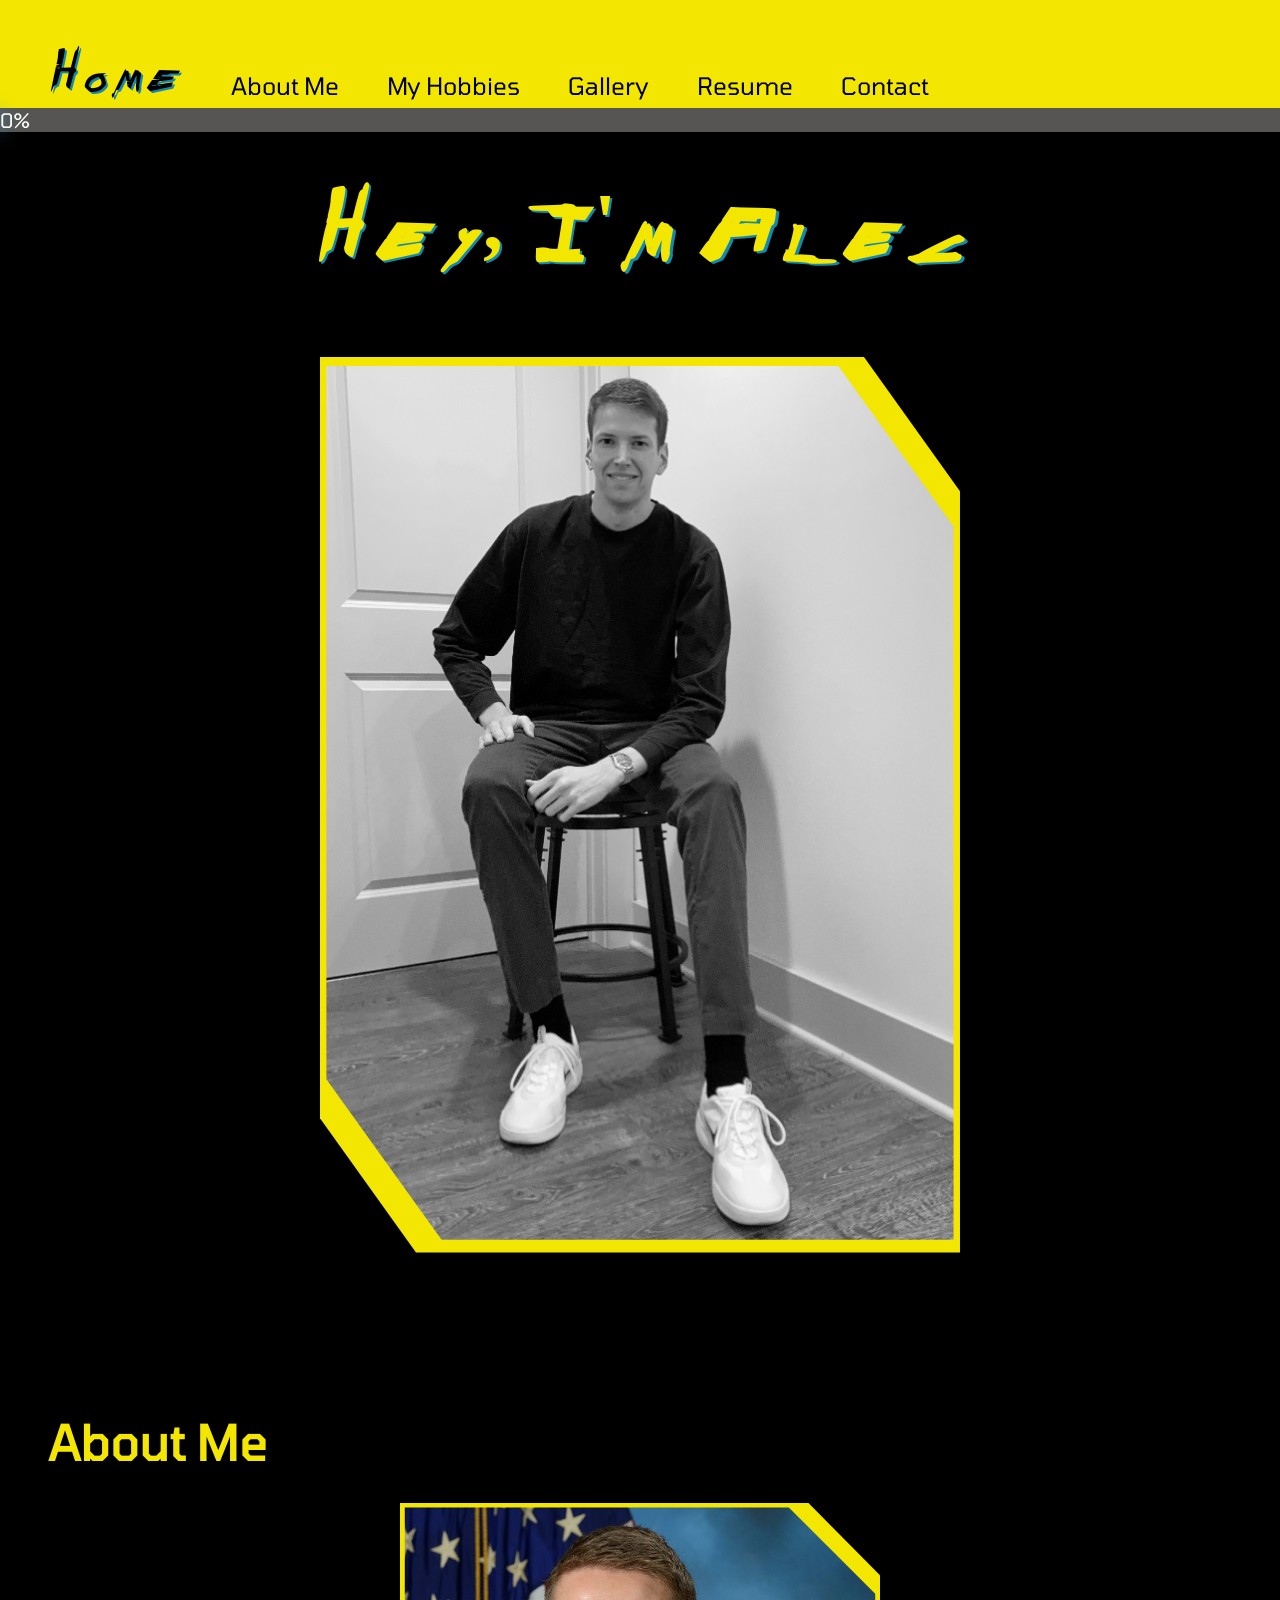
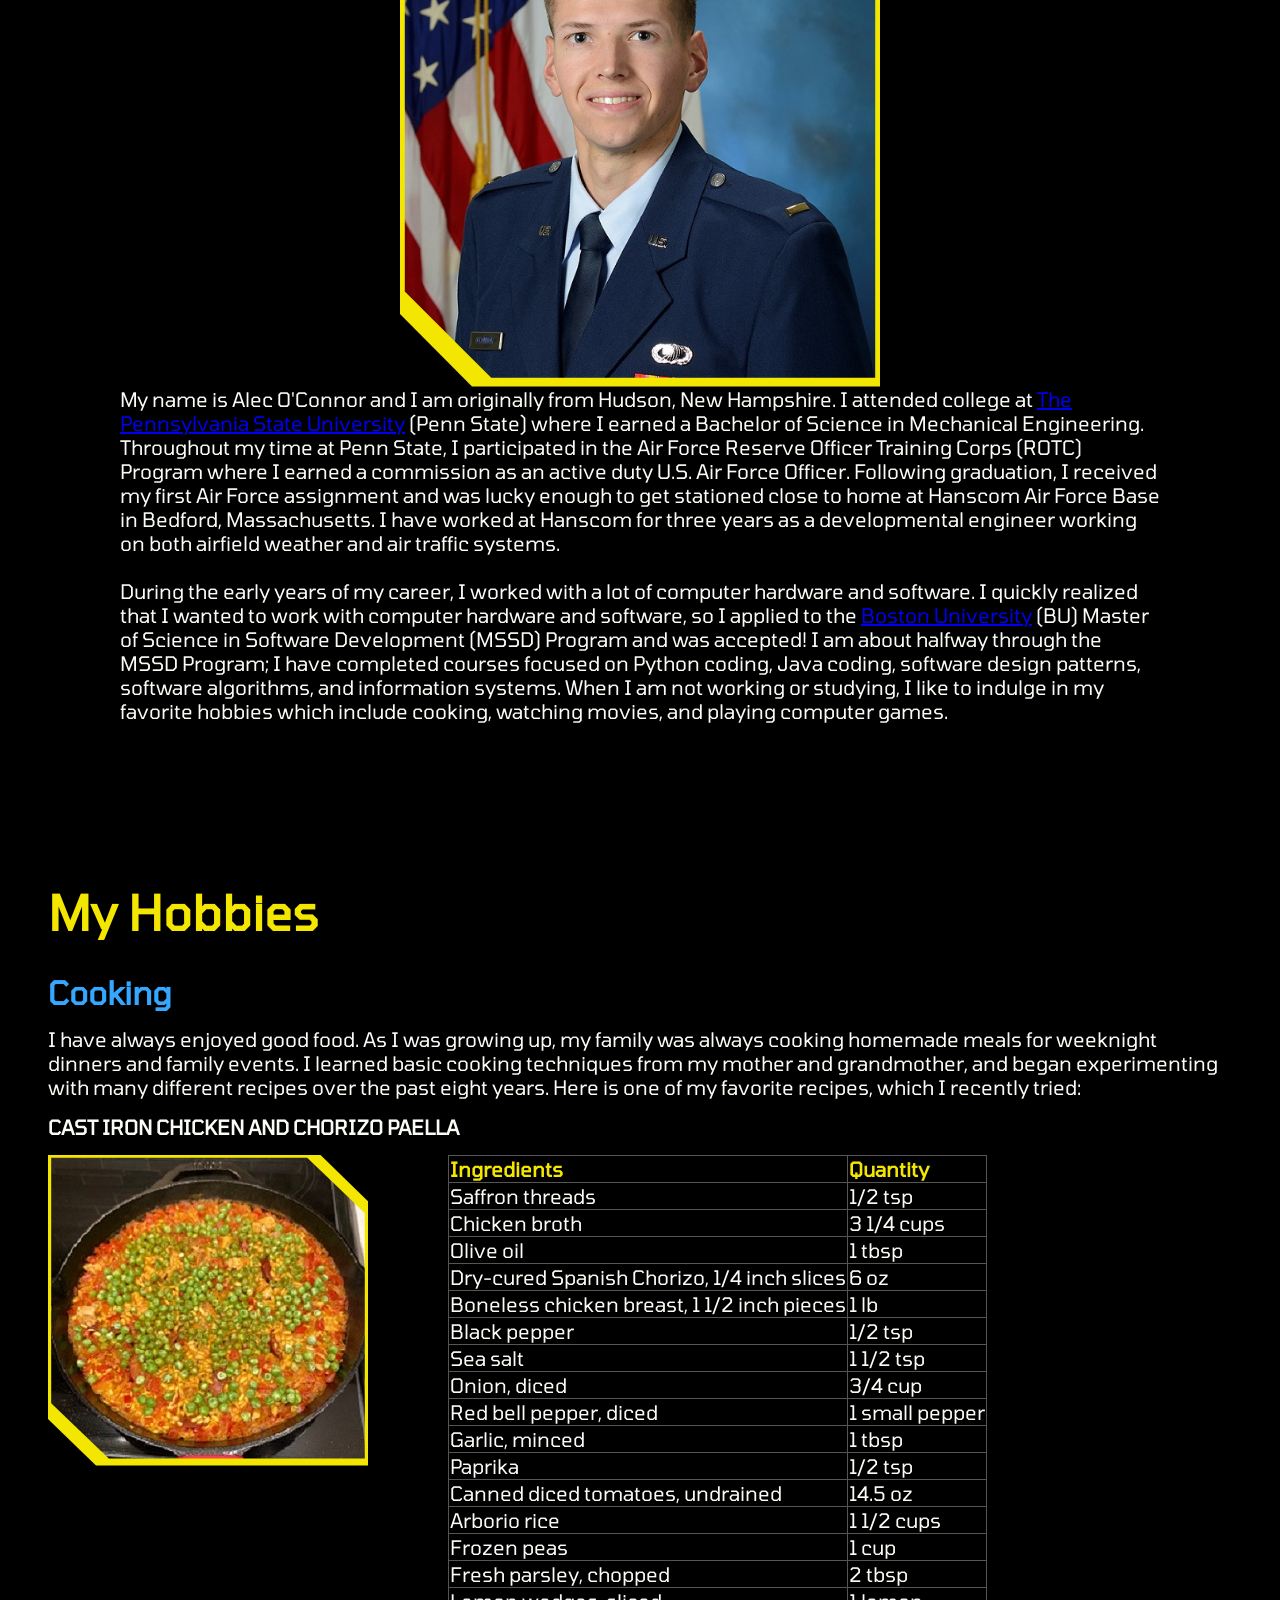
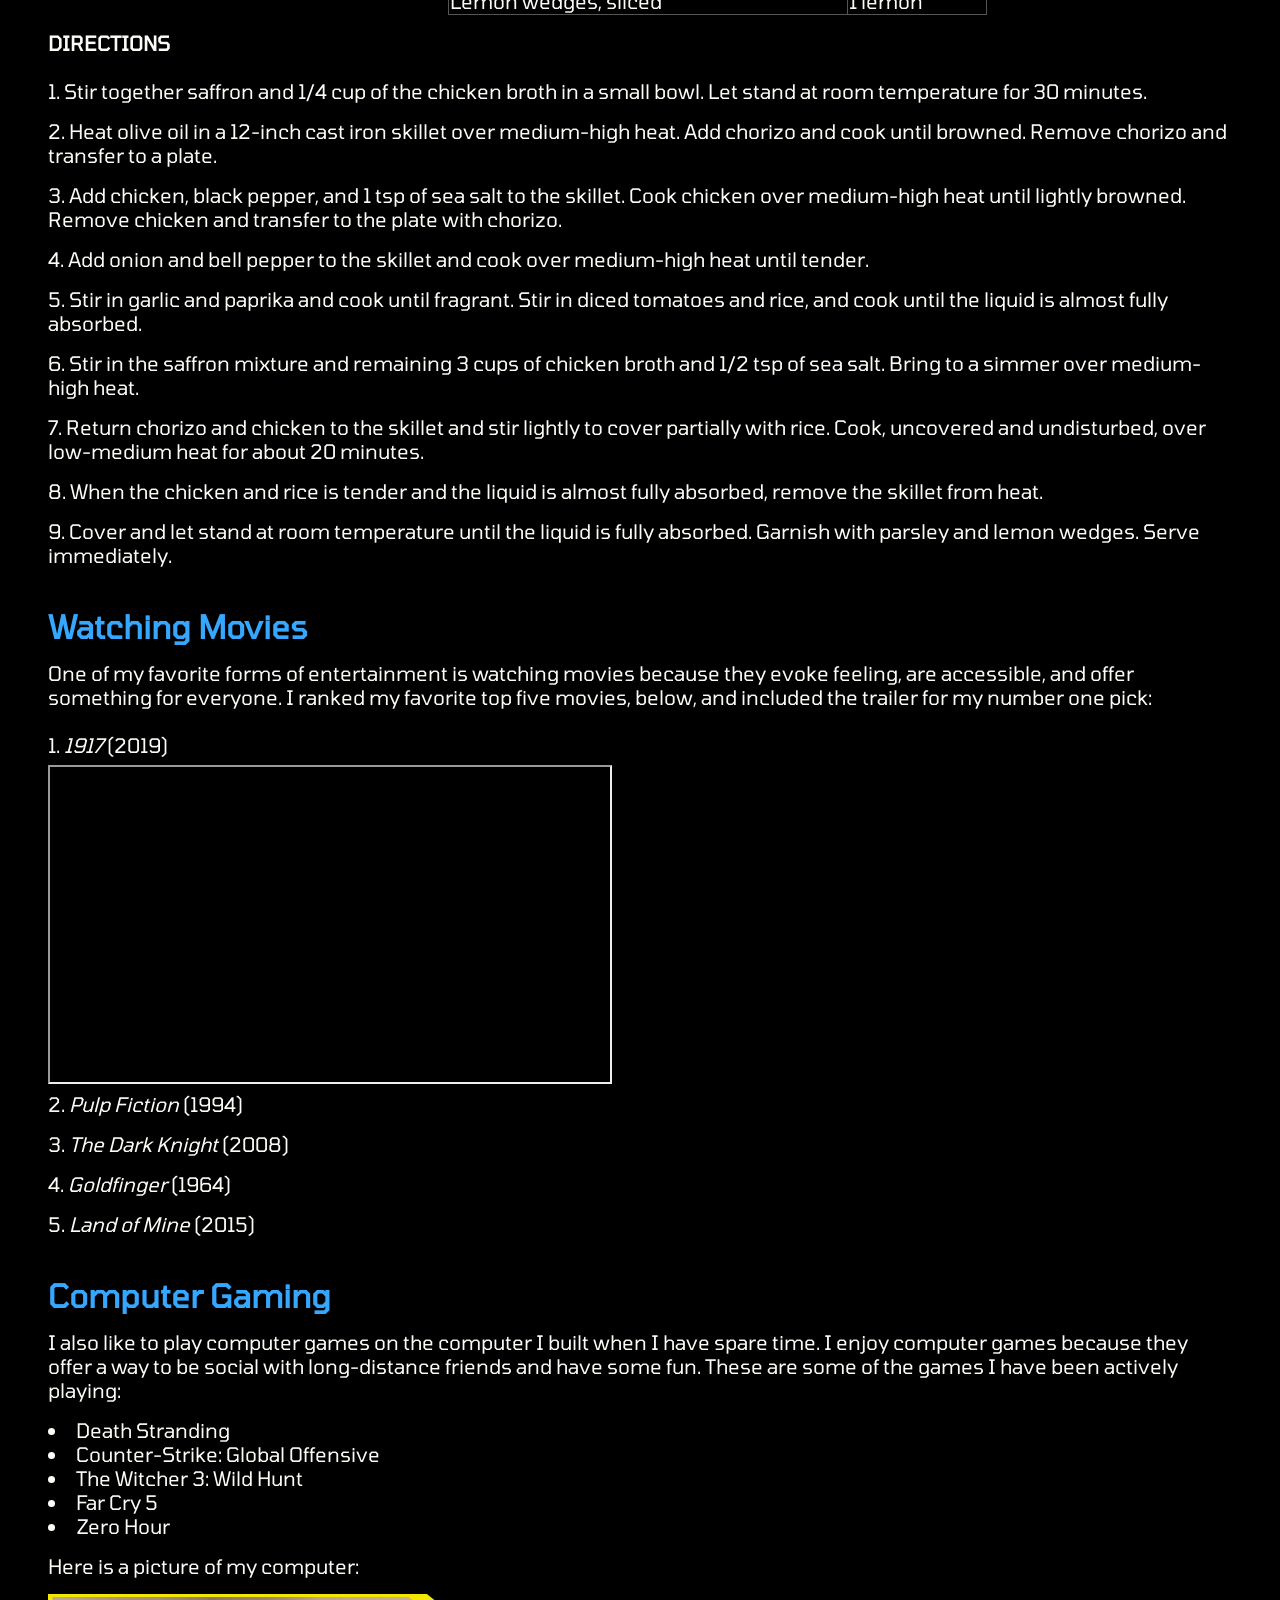
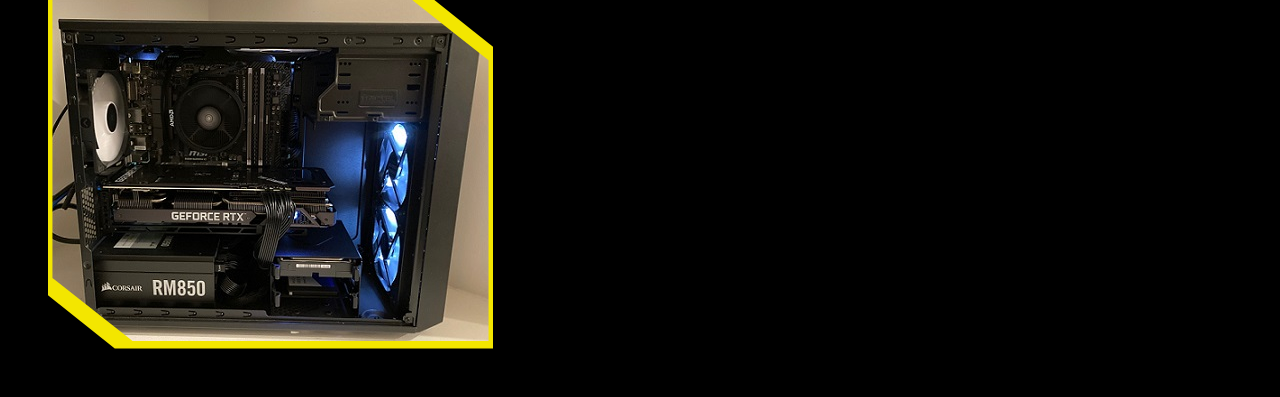
==== commit 9351c1d5: "Edited title." ====
--- a/index.html
+++ b/index.html
@@ -24,7 +24,7 @@
         </div>
     </header>
     <section class="titleContainer">
-        <h1>Hey, I'm Alec.</h1>
+        <h1>Hey, I'm Alec</h1>
         <figure class="polygon">
             <img id="alecIndex" class="clipped" src="images/alecindex.jpeg" alt="A picture of Alec on a barstool."/>
         </figure>
